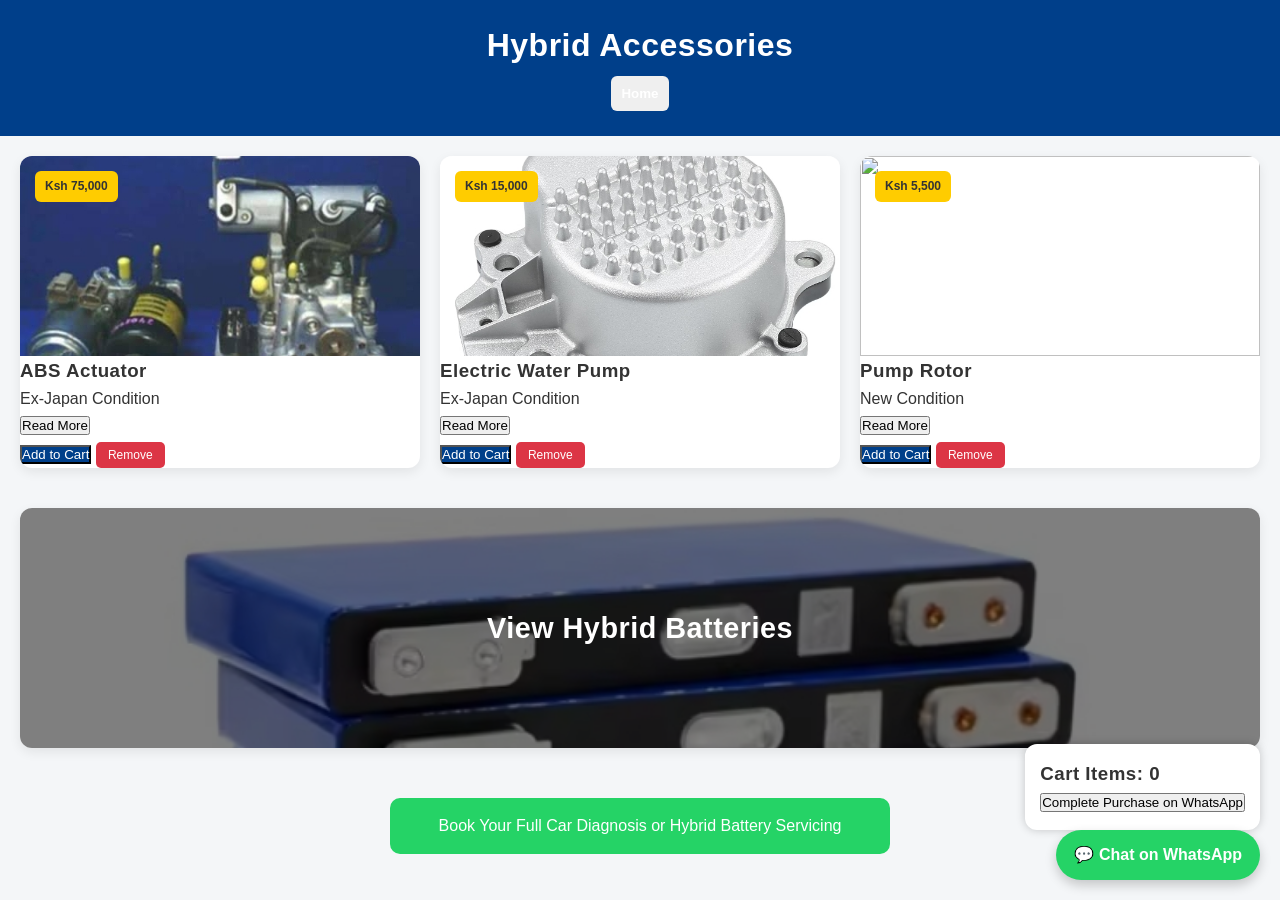
==== accessories.html @ d3a11ce6 "Add files via upload" ====
<!DOCTYPE html>
<html lang="en">
<head>
<meta charset="UTF-8">
<meta name="viewport" content="width=device-width, initial-scale=1.0">
<title>Hybrid Accessories</title>

<link rel="stylesheet" href="style.css">
</head>

<body>

<header class="page-header">
    <h1>Hybrid Accessories</h1>
    <button class="button"> <a href="index.html">Home</a></button>
</header>

<!-- GRID -->
<div class="grid">

    <!-- CARD 1: ABS ACTUATOR -->
    <div class="card" data-name="Toyota Aqua/Fielder/Axio ABS Actuator" data-price="75000">

        <div class="price-tag">Ksh 75,000</div>

        <div class="slider">
            <img src="abs1.jpg">
            <img src="abs2.jpg">
            <img src="abs3.jpg">
        </div>

        <h3>ABS Actuator</h3>

        <p class="short">Ex-Japan Condition</p>

        <p class="more hidden">
            MODEL: Toyota Aqua / Fielder / Axio<br>
            ITEM: ABS Actuator<br>
            CONDITION: Ex-Japan<br>
            PRICE: Ksh 75,000
        </p>

        <button class="read">Read More</button>

        <div class="cart-buttons">
            <button class="cart">Add to Cart</button>
            <button class="remove">Remove</button>
        </div>

    </div>

    <!-- CARD 2: ELECTRIC WATER PUMP -->
    <div class="card" data-name="Toyota Aqua/Fielder/Axio/Sienta Electric Water Pump" data-price="15000">

        <div class="price-tag">Ksh 15,000</div>

        <div class="slider">
            <img src="pump1.jpg">
            <img src="pump2.jpg">
            <img src="pump3.jpg">
        </div>

        <h3>Electric Water Pump</h3>

        <p class="short">Ex-Japan Condition</p>

        <p class="more hidden">
            MODEL: Toyota Aqua / Fielder / Axio / Sienta<br>
            ITEM: Electric Water Pump<br>
            CONDITION: Ex-Japan<br>
            PRICE: Ksh 15,000
        </p>

        <button class="read">Read More</button>

        <div class="cart-buttons">
            <button class="cart">Add to Cart</button>
            <button class="remove">Remove</button>
        </div>

    </div>

    <!-- CARD 3: PUMP ROTOR -->
    <div class="card" data-name="Toyota/Nissan/Honda Pump Rotor" data-price="5500">

        <div class="price-tag">Ksh 5,500</div>

        <div class="slider">
            <img src="Rotor1.png">
            <img src="rotor2.jpg">
            <img src="rotor3.jpg">
        </div>

        <h3>Pump Rotor</h3>

        <p class="short">New Condition</p>

        <p class="more hidden">
            MODEL: Toyota / Nissan / Honda<br>
            ITEM: Pump Rotor<br>
            CONDITION: New<br>
            PRICE: Ksh 5,500
        </p>

        <button class="read">Read More</button>

        <div class="cart-buttons">
            <button class="cart">Add to Cart</button>
            <button class="remove">Remove</button>
        </div>

    </div>

</div>

<!-- CART BOX (same as batteries page) -->
<div id="cartBox">
    <h3>Cart Items: <span id="count">0</span></h3>
    <button id="checkout">Complete Purchase on WhatsApp</button>
</div>

<!-- TILE TO BATTERIES PAGE -->
<div class="tiles">
    <a href="batteries.html" class="tile batteries">
        <div class="overlay">
            <h2>View Hybrid Batteries</h2>
        </div>
    </a>
</div>

<!-- BOOK SERVICE BUTTON -->
<a class="service-btn"
href="https://wa.me/254748124484?text=Hello%20Mombasa%20Hybrid%20Battery%20Point.%20I%20would%20like%20to%20book%20a%20full%20car%20diagnosis%20or%20hybrid%20battery%20servicing.">
Book Your Full Car Diagnosis or Hybrid Battery Servicing
</a>

<!-- FLOATING WHATSAPP CHAT -->
<a class="floating-wa"
href="https://wa.me/254748124484"
target="_blank">
💬 Chat on WhatsApp
</a>

<script src="script.js"></script>

</body>
</html>
---- style.css ----
/* =========================
   GLOBAL RESET
========================= */
* {
    margin: 0;
    padding: 0;
    box-sizing: border-box;
    font-family: Arial, sans-serif;
}

body {
    margin: 0;
    background: #f4f6f8;
    color: #333;
    line-height: 1.6;
}

/* =========================
   HEADER (GLOBAL)
========================= */
header {
    background: #003f8a;
    color: white;
    padding: 25px 15px;
    text-align: center;
}

h1, h2, h3 {
    letter-spacing: 0.5px;
}

p {
    line-height: 1.6;
}

/* =========================
   LOGO SECTION (HERO IMAGE STYLE)
========================= */
.logo {
    width: 100%;
    height: auto;
    display: block;
}


header {
    text-align: center;
    padding: 60px 20px;
    background-color: #f4f4f4; /* Light background for contrast */
}

.hero-content-frame {
    background-color: #ffffff;      /* Pure white background */
    border-radius: 55px;           /* Rounded corners */
    padding: 30px;                 /* Space inside the frame */
    max-width: 650px;              /* Keeps the frame from getting too wide */
    margin: 20px auto;             /* Centers the frame */
    box-shadow: 0 4px 15px rgba(0,0,0,0.1); /* Subtle shadow for depth */
}

.hero-content-frame h1 {
    margin-top: 0;
    color: #333;
}

.hero-content-frame p {
    margin-bottom: 0;
    color: #666;
    line-height: 1.6;
}


/* =========================
   MAIN GRID SYSTEM (UNIFIED)
========================= */
.grid,
.tiles,
.services {
    display: grid;
    grid-template-columns: repeat(auto-fit, minmax(220px, 1fr));
    gap: 20px;
    padding: 20px;
}

/* =========================
   CARDS (UNIFIED)
========================= */
.card,
.tile {
    background: white;
    border-radius: 12px;
    overflow: hidden;
    position: relative;
    text-decoration: none;
    box-shadow: 0 4px 12px rgba(0,0,0,0.08);
    transition: 0.3s;
}

.card:hover,
.tile:hover {
    transform: translateY(-5px);
}

/* =========================
   TILE BACKGROUND STYLE
========================= */
.tile {
    height: 240px;
    background-size: cover;
    background-position: center;
}

/* DARK OVERLAY FOR TILES */
.overlay {
    background: rgba(0,0,0,0.5);
    height: 100%;
    display: flex;
    justify-content: center;
    align-items: center;
}

.overlay h2 {
    color: white;
    font-size: 1.8rem;
}

/* =========================
   MAP SECTION
========================= */
.map-section {
    padding: 20px;
    text-align: center;
}

iframe {
    width: 100%;
    max-width: 900px;
    height: 350px;
    border: none;
    border-radius: 12px;
}

/* =========================
   PRICE TAG (FOR PRODUCTS)
========================= */
.price-tag {
    position: absolute;
    top: 15px;
    left: 15px;
    background: #ffcc00;
    padding: 6px 10px;
    font-size: 12px;
    font-weight: bold;
    border-radius: 6px;
    z-index: 10;
}

/* =========================
   IMAGE SLIDER (OPTIONAL)
========================= */
.slider {
    position: relative;
    width: 100%;
    height: 200px;
    overflow: hidden;
}

.slider img {
    position: absolute;
    width: 100%;
    height: 100%;
    object-fit: cover;
    display: none;
}

.slider img:first-child {
    display: block;
}

/* =========================
   BUTTONS (UNIFIED STYLE)
========================= */
.button {
    margin: 5px;
    padding: 10px;
    border: none;
    cursor: pointer;
    border-radius: 6px;
    font-weight: bold;
}

.cart {
    background: #003f8a;
    color: white;
}

.wa {
    background: #25D366;
    color: white;
}

/* =========================
   CART BOX
========================= */
#cartBox {
    position: fixed;
    bottom: 70px;
    right: 20px;
    background: white;
    padding: 15px;
    border-radius: 12px;
    box-shadow: 0 0 10px rgba(0,0,0,0.2);
    z-index: 1000;
}

/* =========================
   REMOVE BUTTON
========================= */
.remove {
    background: #dc3545;
    color: white;
    border: none;
    padding: 6px 12px;
    border-radius: 5px;
    cursor: pointer;
    font-size: 12px;
    margin-top: 5px;
}

/* =========================
   WHATSAPP FLOAT BUTTON
========================= */
.whatsapp,
.floating-wa {
    position: fixed;
    right: 20px;
    bottom: 20px;
    background: #25D366;
    color: white;
    padding: 12px 18px;
    border-radius: 30px;
    text-decoration: none;
    font-weight: bold;
    z-index: 1000;
    box-shadow: 0 5px 12px rgba(0,0,0,0.2);
}

/* =========================
   SERVICE BUTTON (OPTIONAL CTA)
========================= */
.service-btn {
    display: block;
    text-align: center;
    margin: 30px auto;
    padding: 15px;
    background: #25D366;
    color: white;
    text-decoration: none;
    border-radius: 10px;
    max-width: 500px;
}

/* =========================
   PAGE HEADER
========================= */
.page-header {
    background: #003f8a;
    color: white;
    padding: 20px;
    text-align: center;
}

.page-header a {
    color: white;
    text-decoration: none;
}

/* =========================
   FOOTER (NEW ADDITION)
========================= */
footer {
    text-align: center;
    padding: 20px;
    background: #003f8a;
    color: white;
    margin-top: 30px;
}
.hidden {
    display: none !important;
}
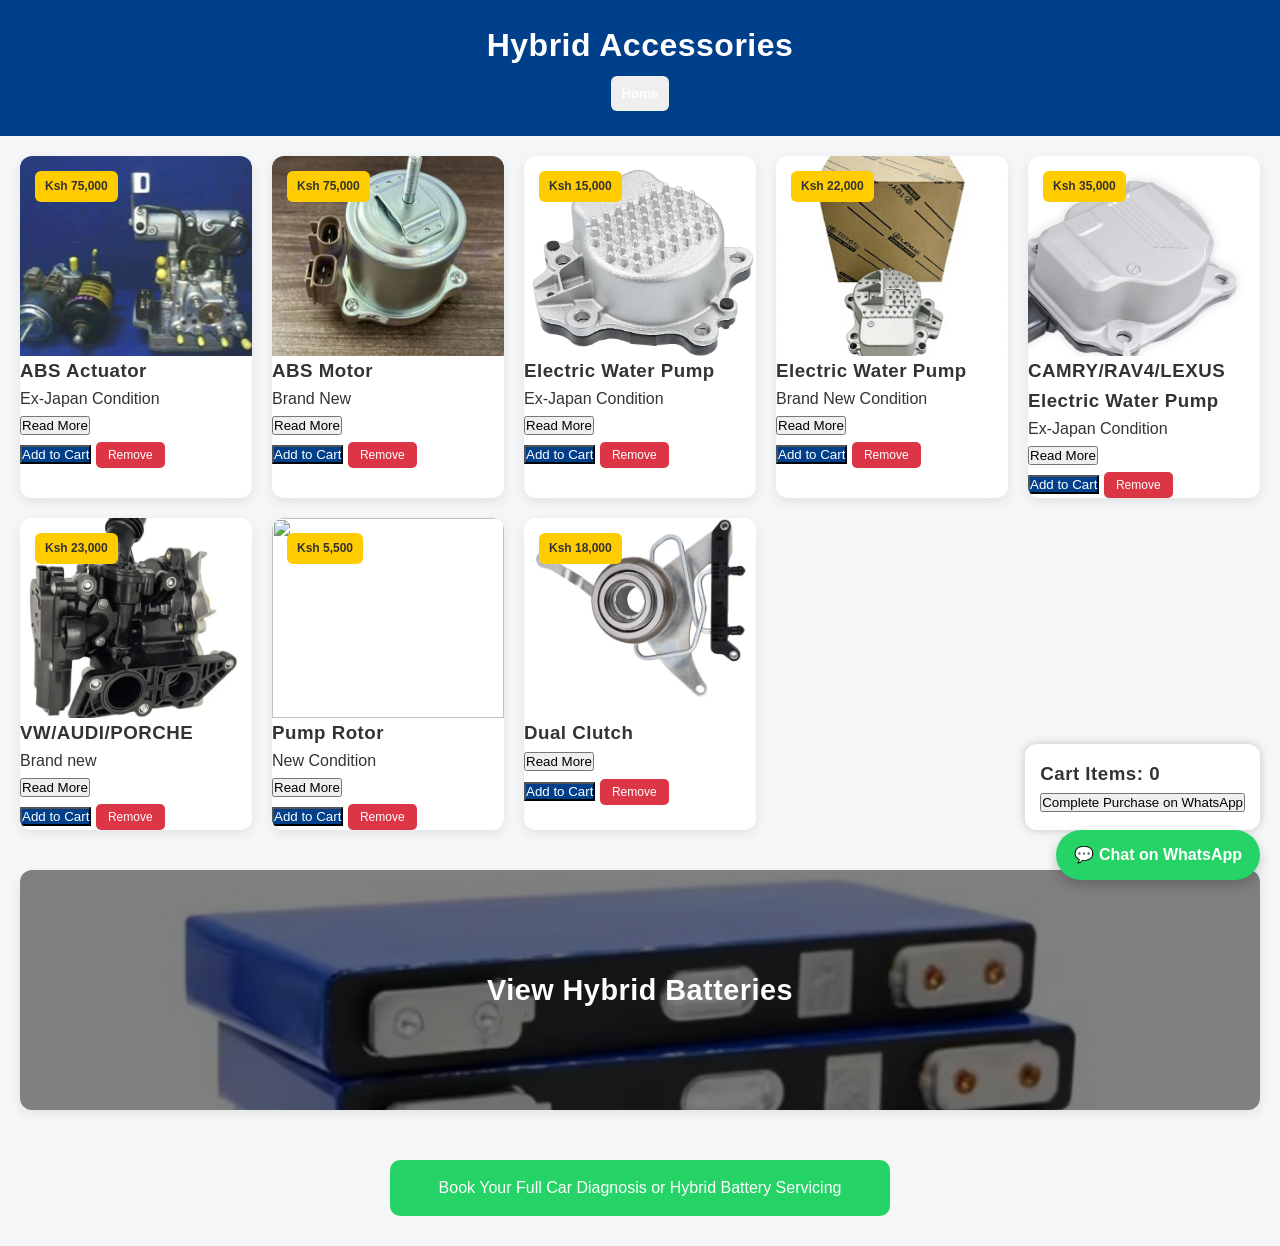
==== commit e17d4d47: "Update accessories.html" ====
--- a/accessories.html
+++ b/accessories.html
@@ -49,7 +49,40 @@
 
     </div>
 
-    <!-- CARD 2: ELECTRIC WATER PUMP -->
+  <!-- CARD 2: ABS pump-->
+    <div class="card" data-name="Toyota Hybrid ABS Pump motor" data-price="11500">
+
+        <div class="price-tag">Ksh 75,000</div>
+
+        <div class="slider">
+            <img src="absmotor1.jpg">
+            <img src="absmotor2.jpg">
+            <img src="absmotor3.jpg">
+        </div>
+
+        <h3>ABS Motor</h3>
+
+        <p class="short">Brand New</p>
+
+        <p class="more hidden">
+            MODEL: Toyota Hybrid<br>
+            ITEM: ABS Actuator<br>
+            CONDITION: Ex-Japan<br>
+            PRICE: Ksh 11500
+            waranty:1 year
+        </p>
+
+        <button class="read">Read More</button>
+
+        <div class="cart-buttons">
+            <button class="cart">Add to Cart</button>
+            <button class="remove">Remove</button>
+        </div>
+
+    </div>
+
+    
+    <!-- CARD 3: ELECTRIC WATER PUMP -->
     <div class="card" data-name="Toyota Aqua/Fielder/Axio/Sienta Electric Water Pump" data-price="15000">
 
         <div class="price-tag">Ksh 15,000</div>
@@ -80,15 +113,114 @@
 
     </div>
 
-    <!-- CARD 3: PUMP ROTOR -->
+     <!-- CARD 4:NISSAN ELECTRIC WATER PUMP -->
+    <div class="card" data-name="NISSAN/HONDA/TOYOTA Electric Water Pump" data-price="22000">
+
+        <div class="price-tag">Ksh 22,000</div>
+
+        <div class="slider">
+            <img src="pump4.jpg">
+            <img src="pump5.jpg">
+            <img src="pump6.jpg">
+        </div>
+
+        <h3>Electric Water Pump</h3>
+
+        <p class="short">Brand New Condition</p>
+
+        <p class="more hidden">
+            MODEL: Toyota Aqua </br>
+            ITEM: Electric Water Pump<br>
+            CONDITION: Ex-Japan<br>
+            PRICE: Ksh 22,000</br>
+        Warranty:2 years
+        </p>
+
+        <button class="read">Read More</button>
+
+        <div class="cart-buttons">
+            <button class="cart">Add to Cart</button>
+            <button class="remove">Remove</button>
+        </div>
+
+    </div>
+
+    
+ <!-- CARD 5: ELECTRIC WATER PUMP -->
+    <div class="card" data-name="CAMRY/RAV4/LEXUS Electric Water Pump" data-price="35000">
+
+        <div class="price-tag">Ksh 35,000</div>
+
+        <div class="slider">
+            <img src="pump7.jpg">
+            <img src="pump8.jpg">
+            <img src="pump9.jpg">
+        </div>
+
+        <h3>CAMRY/RAV4/LEXUS Electric Water Pump</h3>
+
+        <p class="short">Ex-Japan Condition</p>
+
+        <p class="more hidden">
+            MODEL: CAMRY/RAV4/LEXUS<br>
+            ITEM: Electric Water Pump<br>
+            CONDITION: Ex-Japan<br>
+            PRICE: Ksh 1
+            35,000
+        </p>
+
+        <button class="read">Read More</button>
+
+        <div class="cart-buttons">
+            <button class="cart">Add to Cart</button>
+            <button class="remove">Remove</button>
+        </div>
+
+    </div>
+
+      <!-- CARD 6: VW WATERPUMP-->
+    <div class="card" data-name="Audi/VW/Porche" data-price="23000">
+
+        <div class="price-tag">Ksh 23,000</div>
+
+        <div class="slider">
+            <img src="vwpump1.jpg">
+            <img src="vwpump2.jpg">
+            <img src="vwpump3.jpg">
+        </div>
+
+        <h3>VW/AUDI/PORCHE</h3>
+
+        <p class="short">Brand new</p>
+
+        <p class="more hidden">
+            MODEL: Audi/Porche/VW<br>
+            ITEM: ABS Actuator<br>
+            CONDITION: Ex-Japan<br>
+            PRICE: Ksh 23,000</br>
+            Warranty:1 year
+        </p>
+
+        <button class="read">Read More</button>
+
+        <div class="cart-buttons">
+            <button class="cart">Add to Cart</button>
+            <button class="remove">Remove</button>
+        </div>
+
+    </div>
+
+
+
+    <!-- CARD 7: PUMP ROTOR -->
     <div class="card" data-name="Toyota/Nissan/Honda Pump Rotor" data-price="5500">
 
         <div class="price-tag">Ksh 5,500</div>
 
         <div class="slider">
-            <img src="Rotor1.png">
-            <img src="rotor2.jpg">
-            <img src="rotor3.jpg">
+            <img src="Rotor4.png">
+            <img src="rotor5.jpg">
+            <img src="rotor6.jpg">
         </div>
 
         <h3>Pump Rotor</h3>
@@ -110,6 +242,39 @@
         </div>
 
     </div>
+
+    <!-- CARD 8: dual clutch -->
+    <div class="card" data-name="Honda Dual Clutch" data-price="18000">
+
+        <div class="price-tag">Ksh 18,000</div>
+
+        <div class="slider">
+            <img src="clutch1.jpg">
+            <img src="clutch2.jpg">
+            <img src="clutch3.jpg">
+        </div>
+
+        <h3>Dual Clutch</h3>
+
+        <p class="short"></p>
+
+        <p class="more hidden">
+            MODEL: HONDA<br>
+            ITEM: DUAL CLUTCH<br>
+            CONDITION: Brand New<br>
+            PRICE: Ksh 18,000</br>
+        
+        </p>
+
+        <button class="read">Read More</button>
+
+        <div class="cart-buttons">
+            <button class="cart">Add to Cart</button>
+            <button class="remove">Remove</button>
+        </div>
+
+    </div>
+  
 
 </div>
 
@@ -144,4 +309,4 @@
 <script src="script.js"></script>
 
 </body>
-</html>+</html>
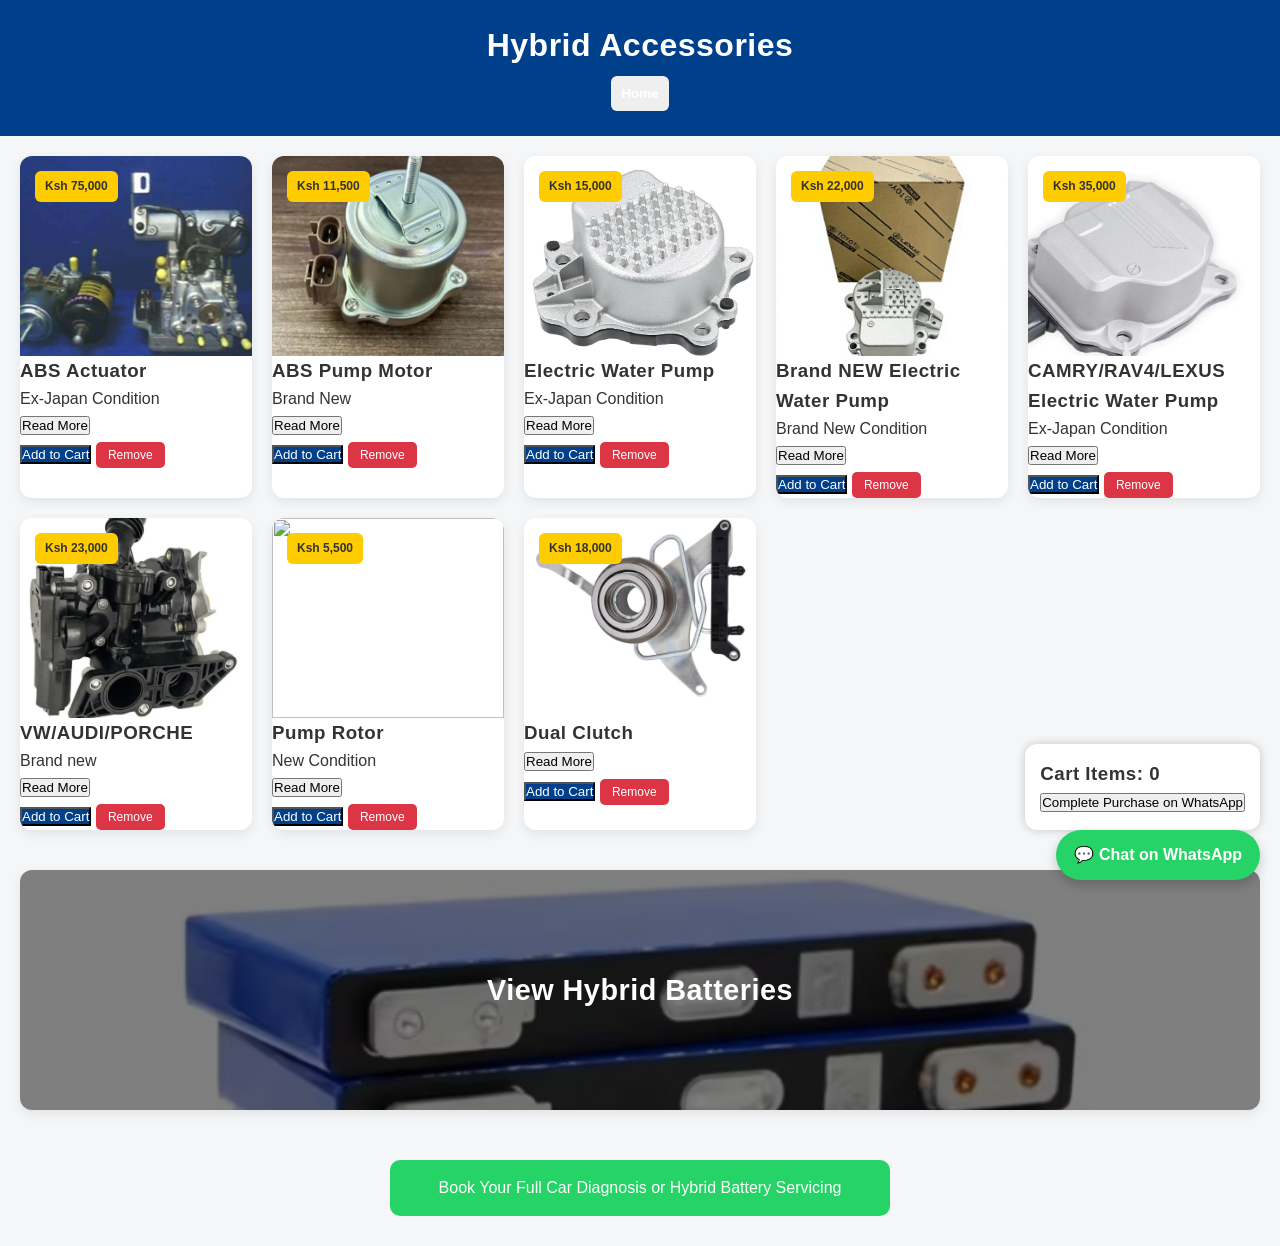
==== commit 0320b976: "Update product titles and price in accessories.html" ====
--- a/accessories.html
+++ b/accessories.html
@@ -52,7 +52,7 @@
   <!-- CARD 2: ABS pump-->
     <div class="card" data-name="Toyota Hybrid ABS Pump motor" data-price="11500">
 
-        <div class="price-tag">Ksh 75,000</div>
+        <div class="price-tag">Ksh 11,500</div>
 
         <div class="slider">
             <img src="absmotor1.jpg">
@@ -60,7 +60,7 @@
             <img src="absmotor3.jpg">
         </div>
 
-        <h3>ABS Motor</h3>
+        <h3>ABS Pump Motor</h3>
 
         <p class="short">Brand New</p>
 
@@ -124,7 +124,7 @@
             <img src="pump6.jpg">
         </div>
 
-        <h3>Electric Water Pump</h3>
+        <h3>Brand NEW Electric Water Pump</h3>
 
         <p class="short">Brand New Condition</p>
 
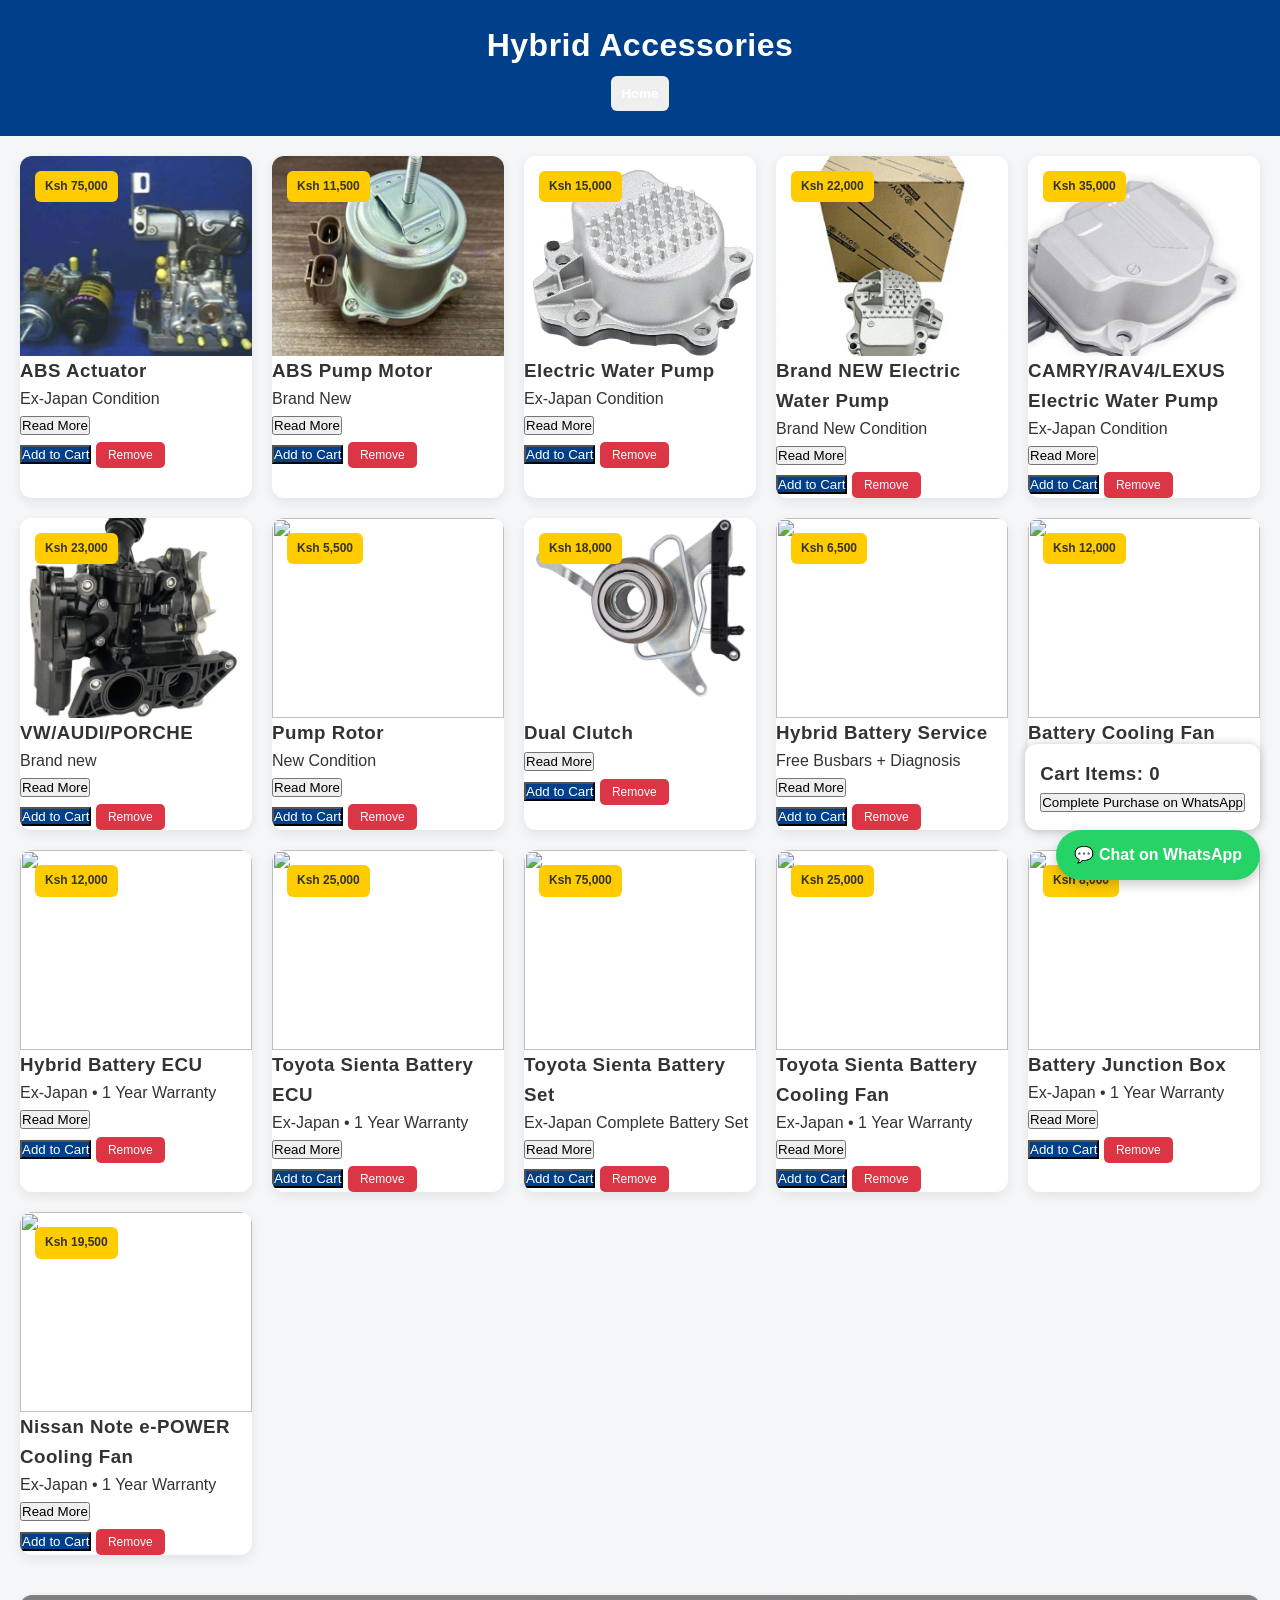
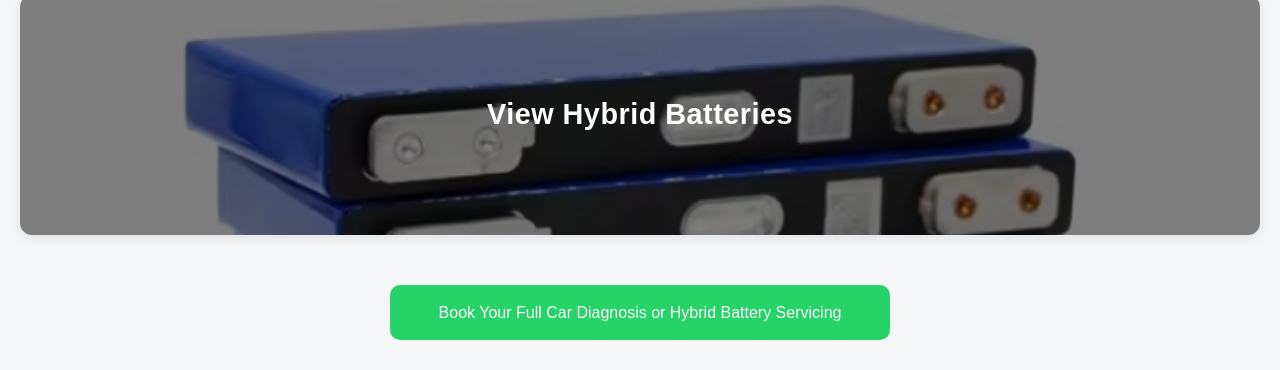
==== commit ca2a763f: "Update accessories.html" ====
--- a/accessories.html
+++ b/accessories.html
@@ -218,7 +218,7 @@
         <div class="price-tag">Ksh 5,500</div>
 
         <div class="slider">
-            <img src="Rotor4.png">
+            <img src="Rotor6.png">
             <img src="rotor5.jpg">
             <img src="rotor6.jpg">
         </div>
@@ -274,8 +274,260 @@
         </div>
 
     </div>
-  
-
+ <!-- CARD 9: HYBRID BATTERY SERVICE -->
+<div class="card" data-name="Toyota Aqua/Fielder/Axio Hybrid Battery Service" data-price="6500">
+
+    <div class="price-tag">Ksh 6,500</div>
+
+    <div class="slider">
+        <img src="service1.jpg">
+        <img src="service2.jpg">
+        <img src="service3.jpg">
+    </div>
+
+    <h3>Hybrid Battery Service</h3>
+
+    <p class="short">Free Busbars + Diagnosis</p>
+
+    <p class="more hidden">
+        MODEL: Toyota Aqua / Fielder / Axio<br>
+        ITEM: Hybrid Battery Service<br>
+        CONDITION: Professional Service<br>
+        PRICE: Ksh 6,500<br>
+        Includes FREE new busbars and battery diagnosis.<br>
+        Recommended every 6 months.
+    </p>
+
+    <button class="read">Read More</button>
+
+    <div class="cart-buttons">
+        <button class="cart">Add to Cart</button>
+        <button class="remove">Remove</button>
+    </div>
+
+</div> 
+
+<!-- CARD 10: BATTERY COOLING FAN -->
+<div class="card" data-name="Toyota Aqua/Fielder/Axio Battery Cooling Fan" data-price="12000">
+
+    <div class="price-tag">Ksh 12,000</div>
+
+    <div class="slider">
+        <img src="aquafan1.jpg">
+        <img src="aquafan2.jpg">
+        <img src="aquafan3.jpg">
+    </div>
+
+    <h3>Battery Cooling Fan</h3>
+
+    <p class="short">Ex-Japan • 1 Year Warranty</p>
+
+    <p class="more hidden">
+        MODEL: Toyota Aqua / Fielder / Axio<br>
+        ITEM: Battery Cooling Fan<br>
+        CONDITION: Ex-Japan<br>
+        PRICE: Ksh 12,000<br>
+        WARRANTY: 1 Year
+    </p>
+
+    <button class="read">Read More</button>
+
+    <div class="cart-buttons">
+        <button class="cart">Add to Cart</button>
+        <button class="remove">Remove</button>
+    </div>
+
+</div>
+
+<!-- CARD 11: HYBRID BATTERY ECU -->
+<div class="card" data-name="Toyota Aqua/Fielder/Axio Hybrid Battery ECU" data-price="12000">
+
+    <div class="price-tag">Ksh 12,000</div>
+
+    <div class="slider">
+        <img src="aquaecu1.jpg">
+        <img src="aquaecu2.jpg">
+        <img src="aquaecu3.jpg">
+    </div>
+
+    <h3>Hybrid Battery ECU</h3>
+
+    <p class="short">Ex-Japan • 1 Year Warranty</p>
+
+    <p class="more hidden">
+        MODEL: Toyota Aqua / Fielder / Axio<br>
+        ITEM: Hybrid Battery ECU<br>
+        CONDITION: Ex-Japan<br>
+        PRICE: Ksh 12,000<br>
+        WARRANTY: 1 Year
+    </p>
+
+    <button class="read">Read More</button>
+
+    <div class="cart-buttons">
+        <button class="cart">Add to Cart</button>
+        <button class="remove">Remove</button>
+    </div>
+
+</div>
+
+<!-- CARD 12: TOYOTA SIENTA BATTERY ECU -->
+<div class="card" data-name="Toyota Sienta Hybrid Battery ECU" data-price="25000">
+
+    <div class="price-tag">Ksh 25,000</div>
+
+    <div class="slider">
+        <img src="sientaecu1.jpg">
+        <img src="sientaecu2.jpg">
+        <img src="sientaecu3.jpg">
+    </div>
+
+    <h3>Toyota Sienta Battery ECU</h3>
+
+    <p class="short">Ex-Japan • 1 Year Warranty</p>
+
+    <p class="more hidden">
+        MODEL: Toyota Sienta<br>
+        ITEM: Hybrid Battery ECU<br>
+        CONDITION: Ex-Japan<br>
+        PRICE: Ksh 25,000<br>
+        WARRANTY: 1 Year
+    </p>
+
+    <button class="read">Read More</button>
+
+    <div class="cart-buttons">
+        <button class="cart">Add to Cart</button>
+        <button class="remove">Remove</button>
+    </div>
+
+</div>
+
+<!-- CARD 13: TOYOTA SIENTA BATTERY SET -->
+<div class="card" data-name="Toyota Sienta Hybrid Battery Set" data-price="75000">
+
+    <div class="price-tag">Ksh 75,000</div>
+
+    <div class="slider">
+        <img src="sientabattery.jpg">
+    </div>
+
+    <h3>Toyota Sienta Battery Set</h3>
+
+    <p class="short">Ex-Japan Complete Battery Set</p>
+
+    <p class="more hidden">
+        MODEL: Toyota Sienta<br>
+        ITEM: Hybrid Battery Set<br>
+        CONDITION: Ex-Japan<br>
+        PRICE: Ksh 75,000
+    </p>
+
+    <button class="read">Read More</button>
+
+    <div class="cart-buttons">
+        <button class="cart">Add to Cart</button>
+        <button class="remove">Remove</button>
+    </div>
+
+</div>
+
+<!-- CARD 14: TOYOTA SIENTA COOLING FAN -->
+<div class="card" data-name="Toyota Sienta Battery Cooling Fan" data-price="25000">
+
+    <div class="price-tag">Ksh 25,000</div>
+
+    <div class="slider">
+        <img src="sientafan1.jpg">
+        <img src="sientafan2.jpg">
+        <img src="sientafan3.jpg">
+    </div>
+
+    <h3>Toyota Sienta Battery Cooling Fan</h3>
+
+    <p class="short">Ex-Japan • 1 Year Warranty</p>
+
+    <p class="more hidden">
+        MODEL: Toyota Sienta<br>
+        ITEM: Battery Cooling Fan<br>
+        CONDITION: Ex-Japan<br>
+        PRICE: Ksh 25,000<br>
+        WARRANTY: 1 Year
+    </p>
+
+    <button class="read">Read More</button>
+
+    <div class="cart-buttons">
+        <button class="cart">Add to Cart</button>
+        <button class="remove">Remove</button>
+    </div>
+
+</div>
+
+<!-- CARD 15: BATTERY JUNCTION BOX -->
+<div class="card" data-name="Toyota Aqua/Sienta/Axio Battery Junction Box" data-price="8000">
+
+    <div class="price-tag">Ksh 8,000</div>
+
+    <div class="slider">
+        <img src="junction1.jpg">
+        <img src="junction2.jpg">
+        <img src="junction3.jpg">
+    </div>
+
+    <h3>Battery Junction Box</h3>
+
+    <p class="short">Ex-Japan • 1 Year Warranty</p>
+
+    <p class="more hidden">
+        MODEL: Toyota Aqua / Sienta / Axio<br>
+        ITEM: Battery Junction Box<br>
+        CONDITION: Ex-Japan<br>
+        PRICE: Ksh 8,000<br>
+        WARRANTY: 1 Year
+    </p>
+
+    <button class="read">Read More</button>
+
+    <div class="cart-buttons">
+        <button class="cart">Add to Cart</button>
+        <button class="remove">Remove</button>
+    </div>
+
+</div>
+
+<!-- CARD 16: NISSAN NOTE e-POWER COOLING FAN -->
+<div class="card" data-name="Nissan Note e-POWER Battery Cooling Fan" data-price="19500">
+
+    <div class="price-tag">Ksh 19,500</div>
+
+    <div class="slider">
+        <img src="notefan1.jpg">
+        <img src="notefan2.jpg">
+        <img src="notefan3.jpg">
+    </div>
+
+    <h3>Nissan Note e-POWER Cooling Fan</h3>
+
+    <p class="short">Ex-Japan • 1 Year Warranty</p>
+
+    <p class="more hidden">
+        MODEL: Nissan Note e-POWER<br>
+        ITEM: Battery Cooling Fan<br>
+        CONDITION: Ex-Japan<br>
+        PRICE: Ksh 19,500<br>
+        WARRANTY: 1 Year
+    </p>
+
+    <button class="read">Read More</button>
+
+    <div class="cart-buttons">
+        <button class="cart">Add to Cart</button>
+        <button class="remove">Remove</button>
+    </div>
+
+</div>
+    
 </div>
 
 <!-- CART BOX (same as batteries page) -->
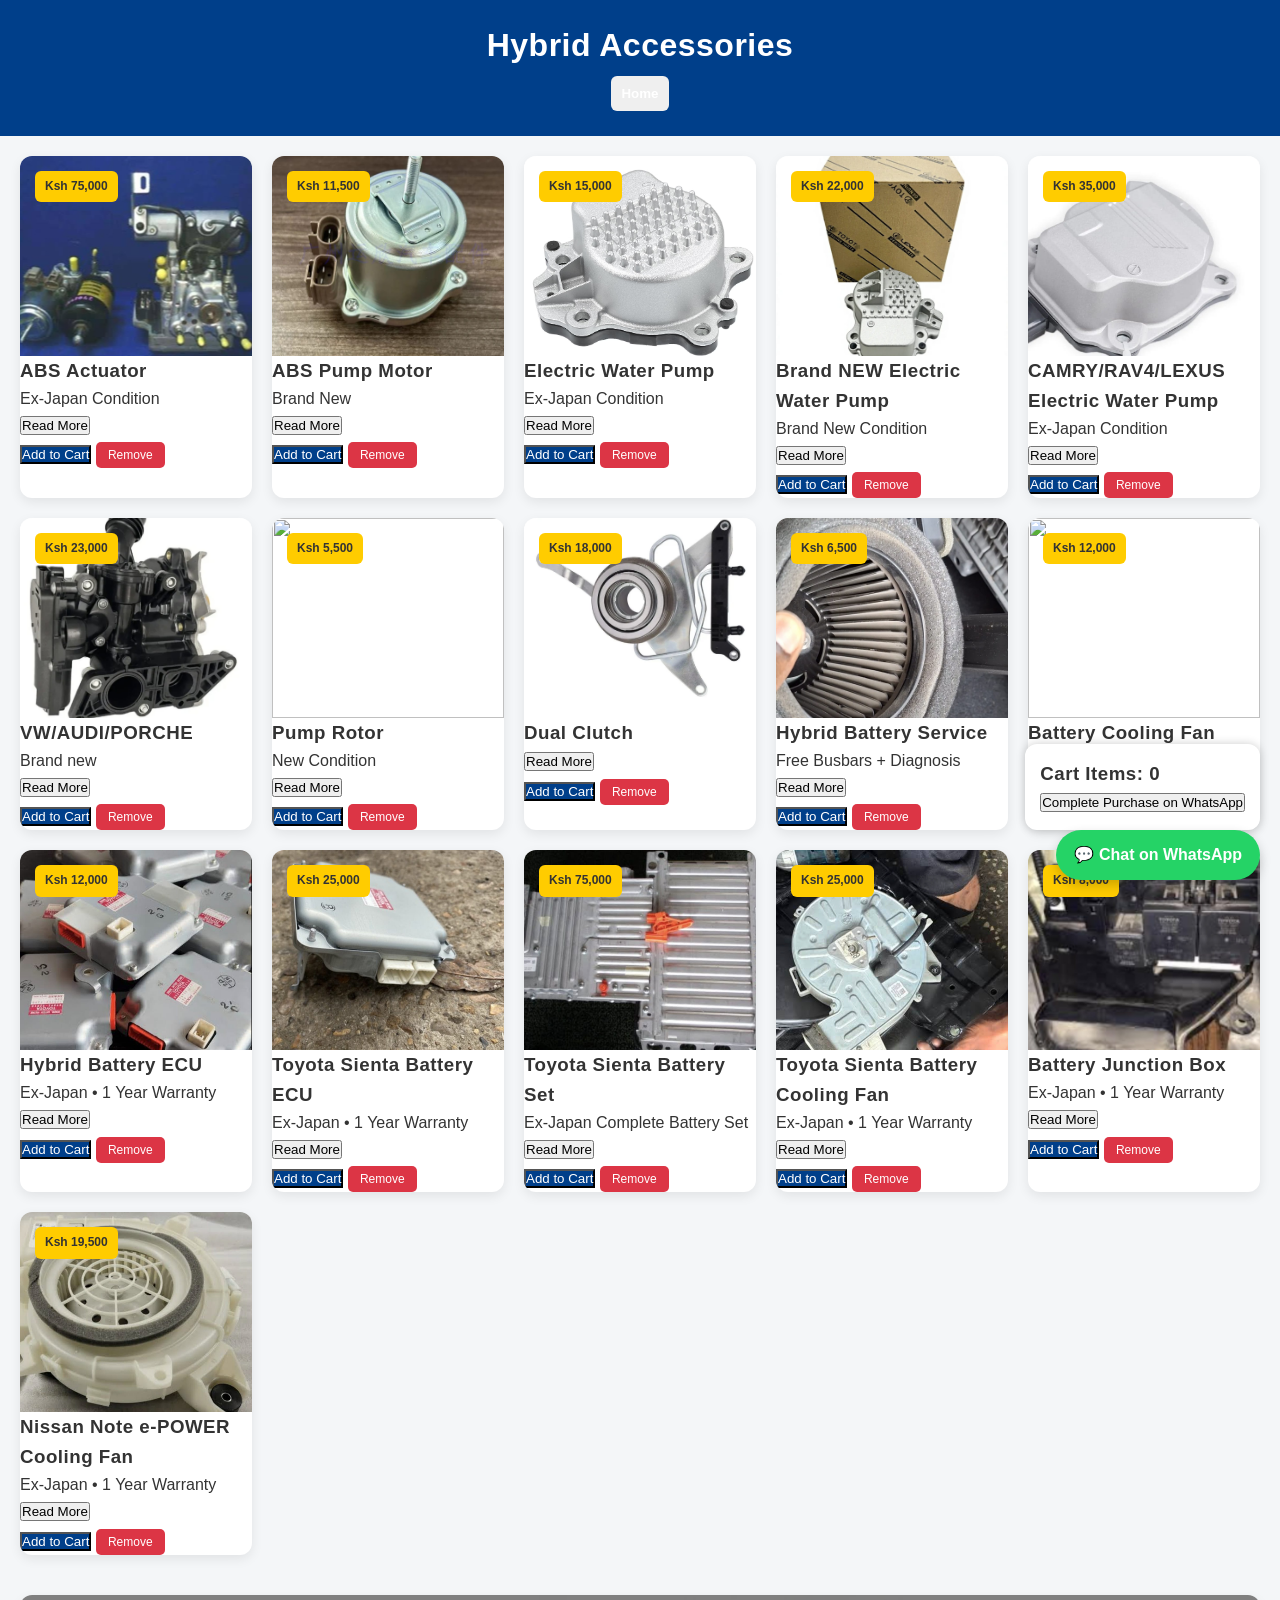
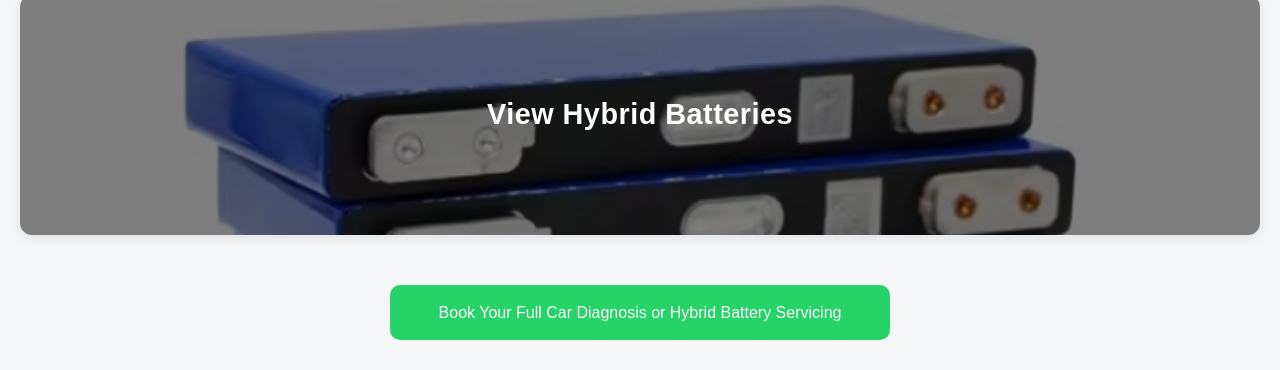
==== commit c5cc5e7f: "Update accessories.html" ====
--- a/accessories.html
+++ b/accessories.html
@@ -346,8 +346,8 @@
 
     <div class="slider">
         <img src="aquaecu1.jpg">
-        <img src="aquaecu2.jpg">
-        <img src="aquaecu3.jpg">
+        <img src="aquaecu1.jpg">
+        <img src="aquaecu1.jpg">
     </div>
 
     <h3>Hybrid Battery ECU</h3>
@@ -379,7 +379,7 @@
     <div class="slider">
         <img src="sientaecu1.jpg">
         <img src="sientaecu2.jpg">
-        <img src="sientaecu3.jpg">
+        <img src="sientaecu1.jpg">
     </div>
 
     <h3>Toyota Sienta Battery ECU</h3>
